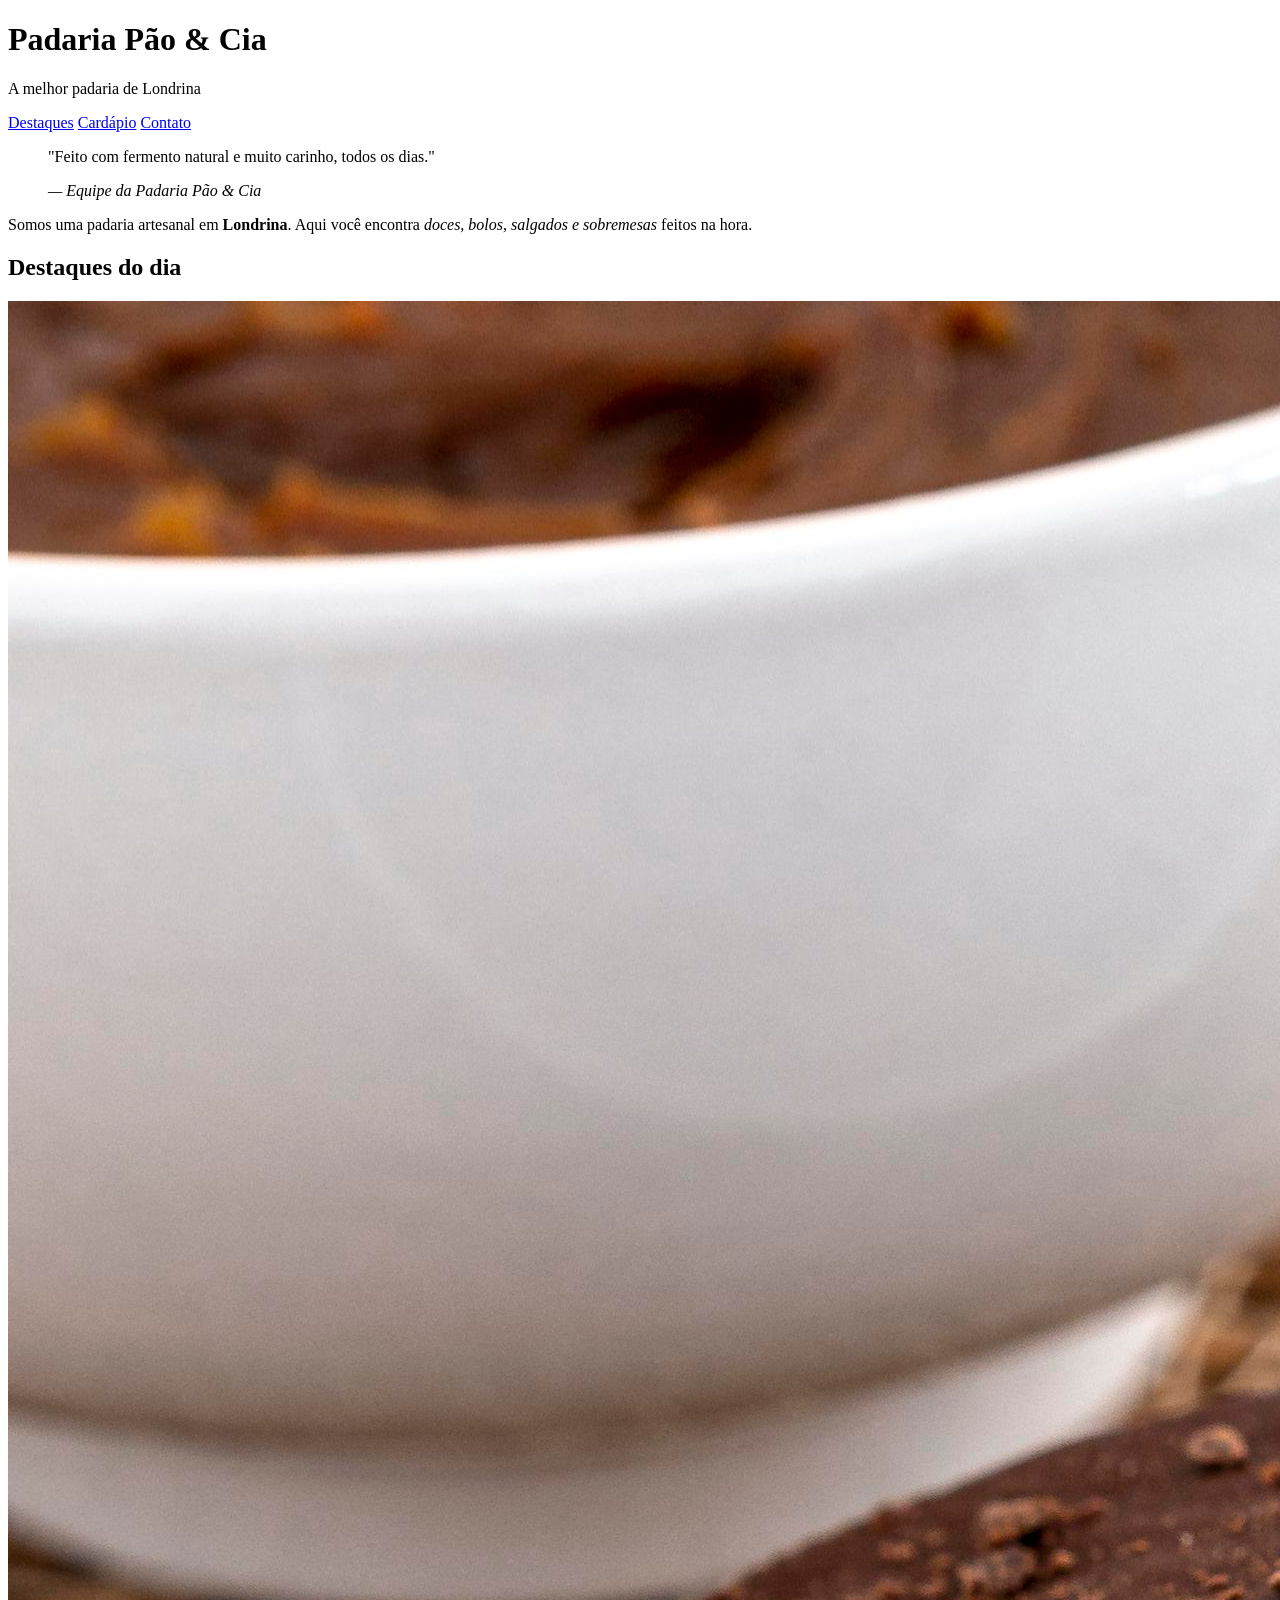
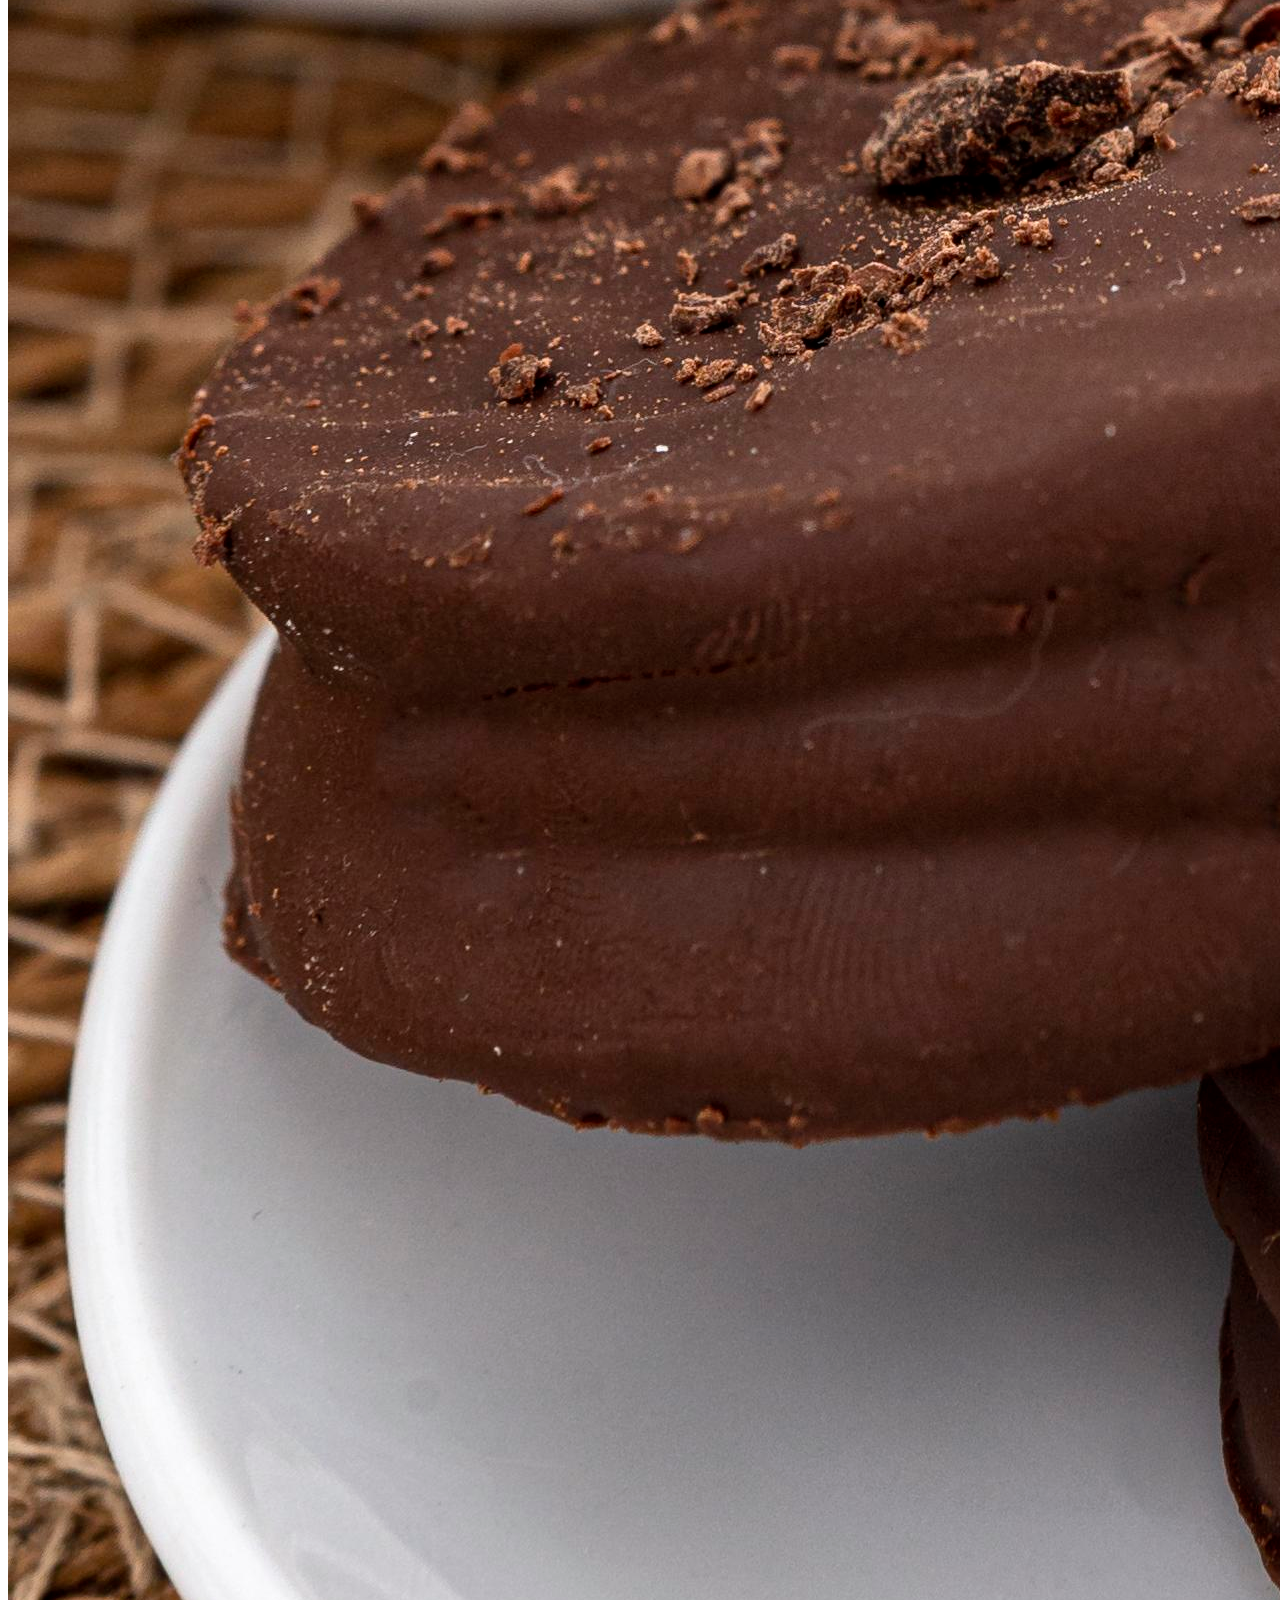
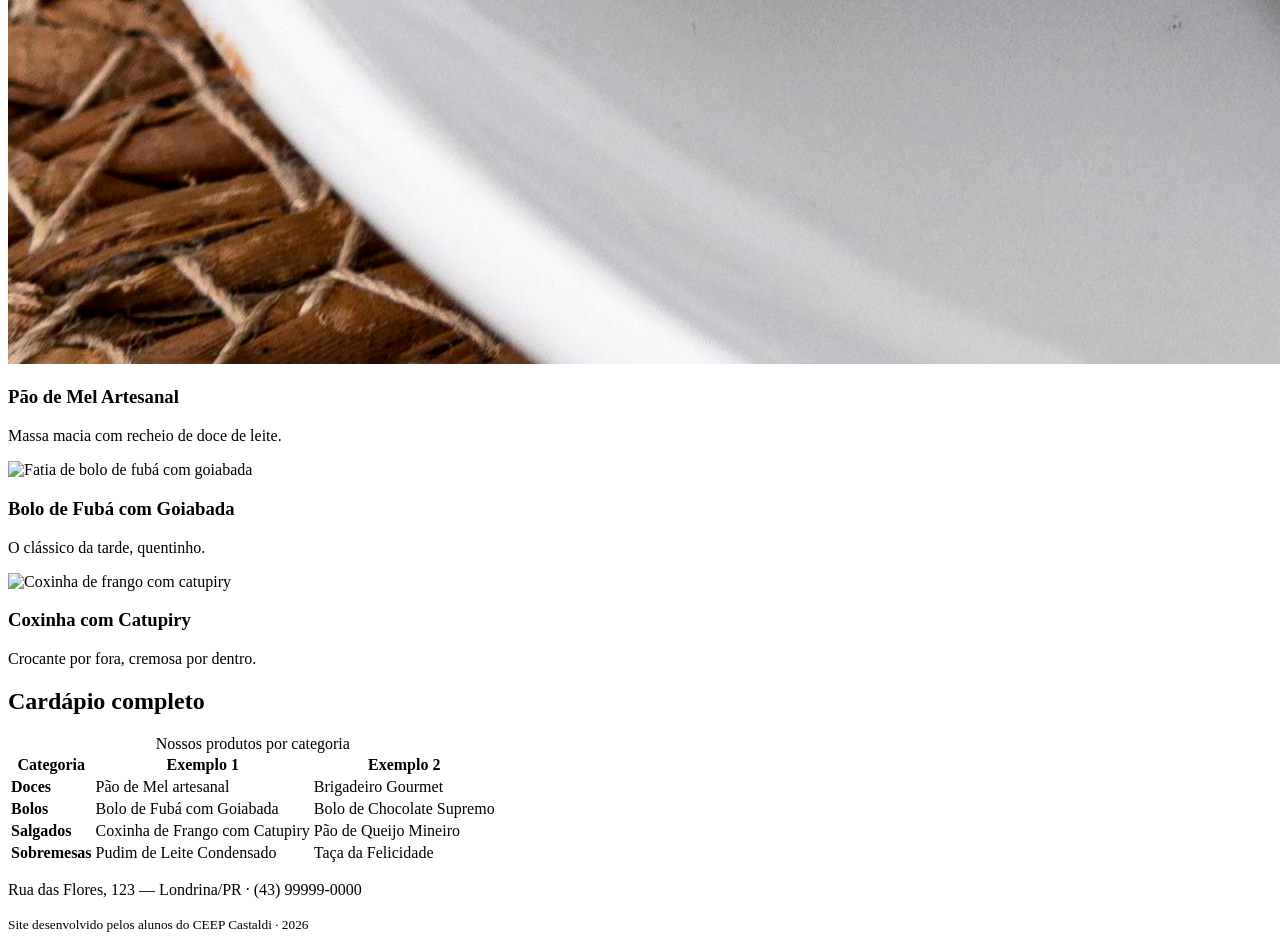
==== index.html @ af4f6470 "ok" ====
<!DOCTYPE html>
<html lang="pt-BR">
<head>
    <meta charset="UTF-8">
    <meta name="viewport" content="width=device-width, initial-scale=1.0">
    <title>Padaria em Londrina</title>
    <link rel="stylesheet" href="style.css">
</head>
<body>

    <!-- CABEÇALHO: identidade + menu de navegação -->
    <header class="cabecalho">
        <h1>Padaria Pão &amp; Cia</h1>
        <p class="subtitulo">A melhor padaria de Londrina</p>
        <nav class="menu">
            <a href="#destaques">Destaques</a>
            <a href="#cardapio">Cardápio</a>
            <a href="#contato">Contato</a>
        </nav>
    </header>

    <main>

        <!-- APRESENTAÇÃO: tags de autoria (blockquote, cite, strong, em) -->
        <section class="intro">
            <blockquote>
                <p>"Feito com fermento natural e muito carinho, todos os dias."</p>
                <cite>— Equipe da Padaria Pão &amp; Cia</cite>
            </blockquote>
            <p>Somos uma padaria artesanal em <strong>Londrina</strong>. Aqui você encontra
               <em>doces, bolos, salgados e sobremesas</em> feitos na hora.</p>
        </section>

        <!-- DESTAQUES: cards em Flexbox -->
        <section id="destaques" class="destaques">
            <h2>Destaques do dia</h2>
            <div class="cards">
                <article class="card">
                    <!-- Troque a URL abaixo pelo caminho da sua foto: src="img/pao-de-mel.jpg" -->
                    <img src="delicious-alfajores-cookies-concept.jpg" alt="Pão de mel artesanal coberto com chocolate">
                    <h3>Pão de Mel Artesanal</h3>
                    <p>Massa macia com recheio de doce de leite.</p>
                </article>
                <article class="card">
                    <img src="https://placehold.co/300x200?text=Bolo+de+Fuba" alt="Fatia de bolo de fubá com goiabada">
                    <h3>Bolo de Fubá com Goiabada</h3>
                    <p>O clássico da tarde, quentinho.</p>
                </article>
                <article class="card">
                    <img src="https://placehold.co/300x200?text=Coxinha" alt="Coxinha de frango com catupiry">
                    <h3>Coxinha com Catupiry</h3>
                    <p>Crocante por fora, cremosa por dentro.</p>
                </article>
            </div>
        </section>

        <!-- CARDÁPIO: a tabela original, agora semântica e estilizada -->
        <section id="cardapio" class="cardapio">
            <h2>Cardápio completo</h2>
            <table class="tabela-cardapio">
                <caption>Nossos produtos por categoria</caption>
                <thead>
                    <tr>
                        <th scope="col">Categoria</th>
                        <th scope="col">Exemplo 1</th>
                        <th scope="col">Exemplo 2</th>
                    </tr>
                </thead>
                <tbody>
                    <tr>
                        <td><strong>Doces</strong></td>
                        <td>Pão de Mel artesanal</td>
                        <td>Brigadeiro Gourmet</td>
                    </tr>
                    <tr>
                        <td><strong>Bolos</strong></td>
                        <td>Bolo de Fubá com Goiabada</td>
                        <td>Bolo de Chocolate Supremo</td>
                    </tr>
                    <tr>
                        <td><strong>Salgados</strong></td>
                        <td>Coxinha de Frango com Catupiry</td>
                        <td>Pão de Queijo Mineiro</td>
                    </tr>
                    <tr>
                        <td><strong>Sobremesas</strong></td>
                        <td>Pudim de Leite Condensado</td>
                        <td>Taça da Felicidade</td>
                    </tr>
                </tbody>
            </table>
        </section>

    </main>

    <!-- RODAPÉ -->
    <footer id="contato" class="rodape">
        <p>Rua das Flores, 123 — Londrina/PR · (43) 99999-0000</p>
        <p><small>Site desenvolvido pelos alunos do CEEP Castaldi · 2026</small></p>
    </footer>

</body>
</html>
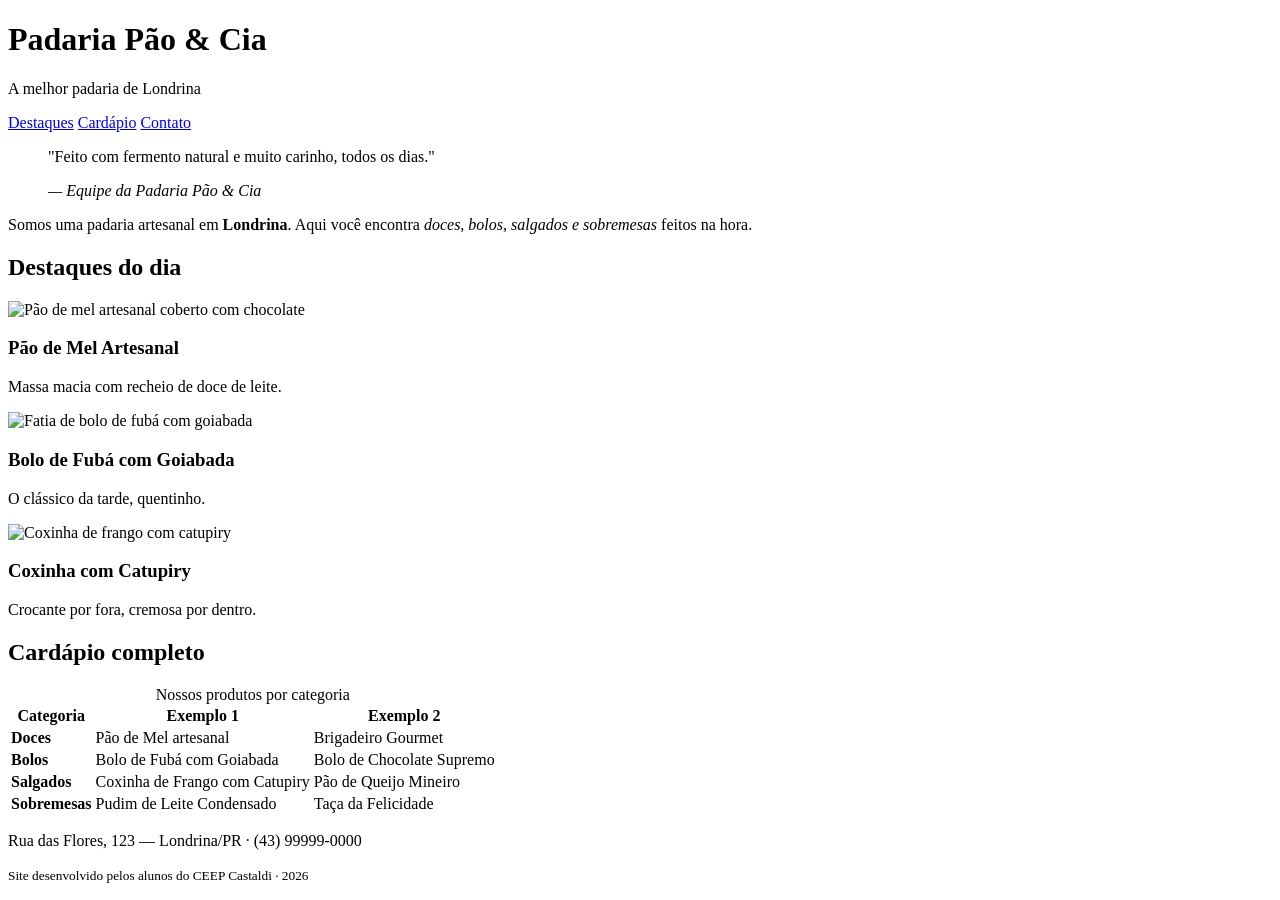
==== commit 7add82e7: "ok" ====
--- a/index.html
+++ b/index.html
@@ -37,7 +37,7 @@
             <div class="cards">
                 <article class="card">
                     <!-- Troque a URL abaixo pelo caminho da sua foto: src="img/pao-de-mel.jpg" -->
-                    <img src="delicious-alfajores-cookies-concept.jpg" alt="Pão de mel artesanal coberto com chocolate">
+                    <img src="paodemel.png" alt="Pão de mel artesanal coberto com chocolate">
                     <h3>Pão de Mel Artesanal</h3>
                     <p>Massa macia com recheio de doce de leite.</p>
                 </article>
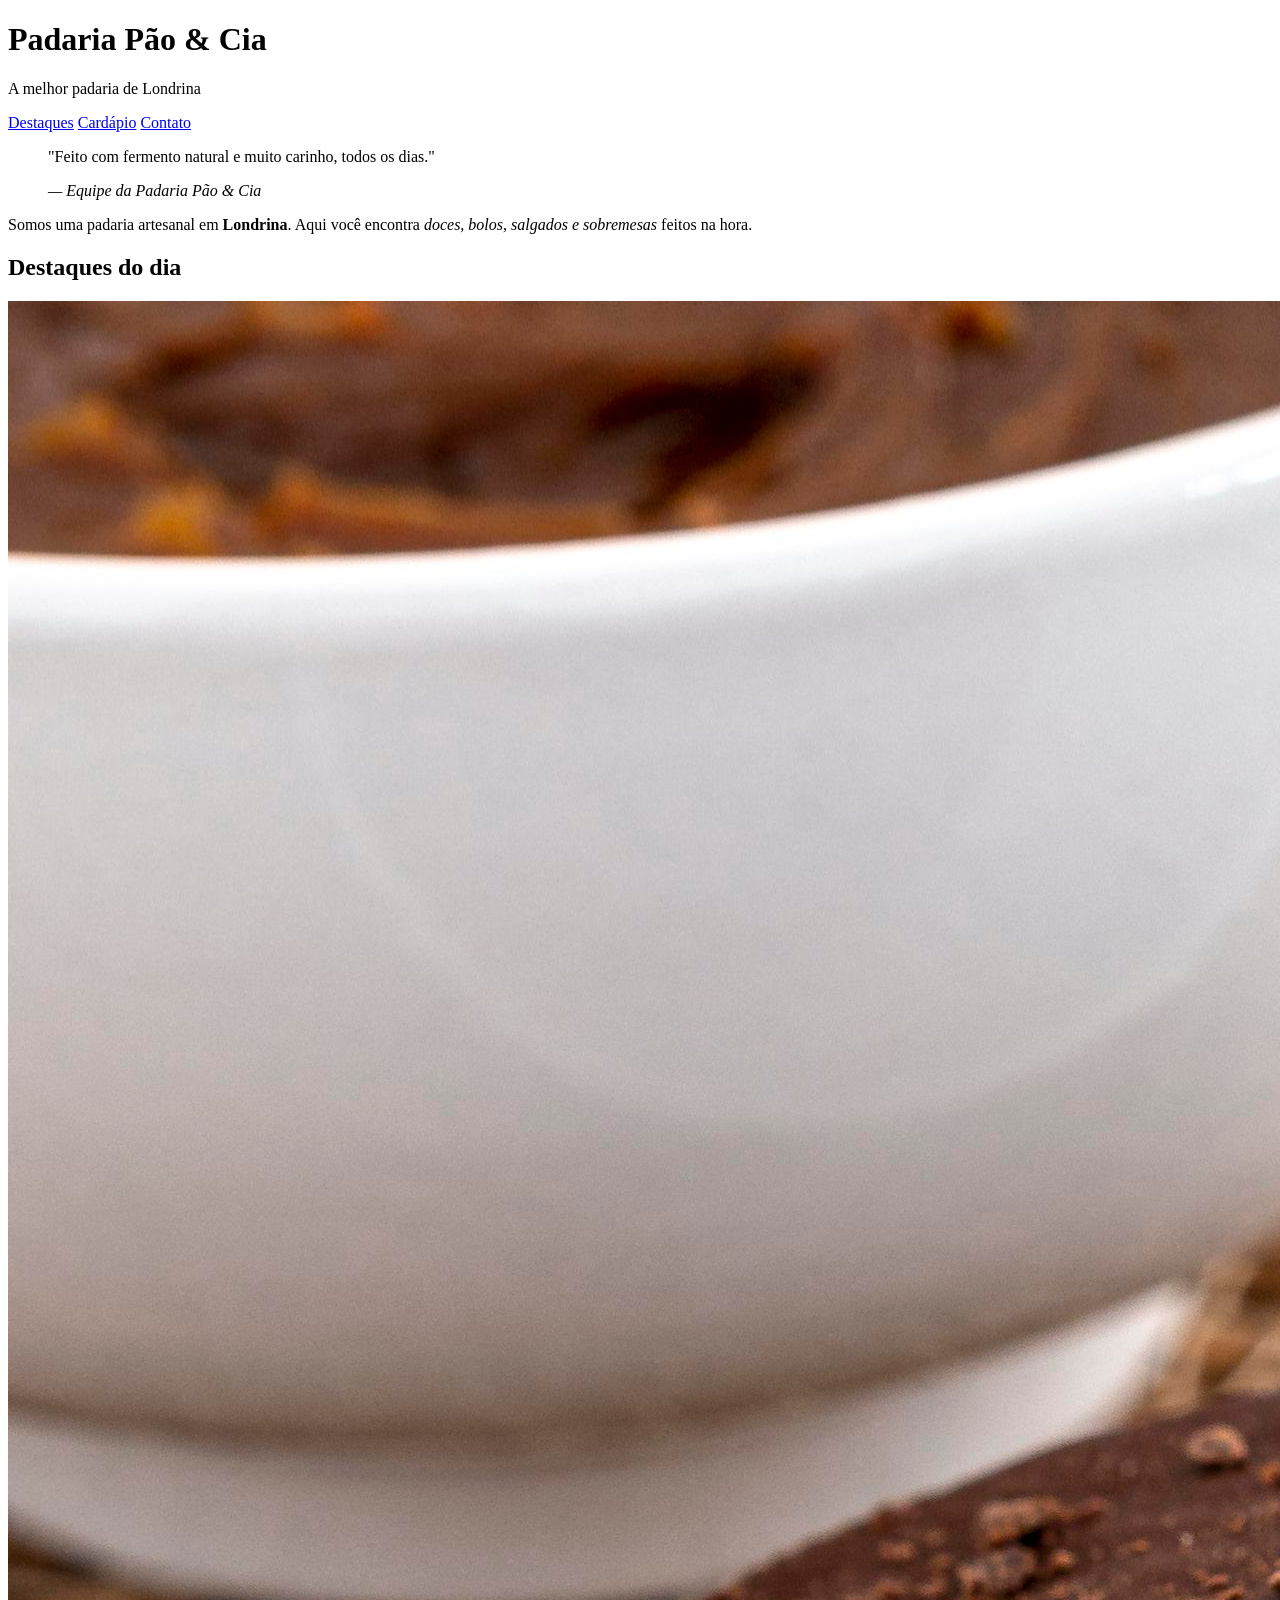
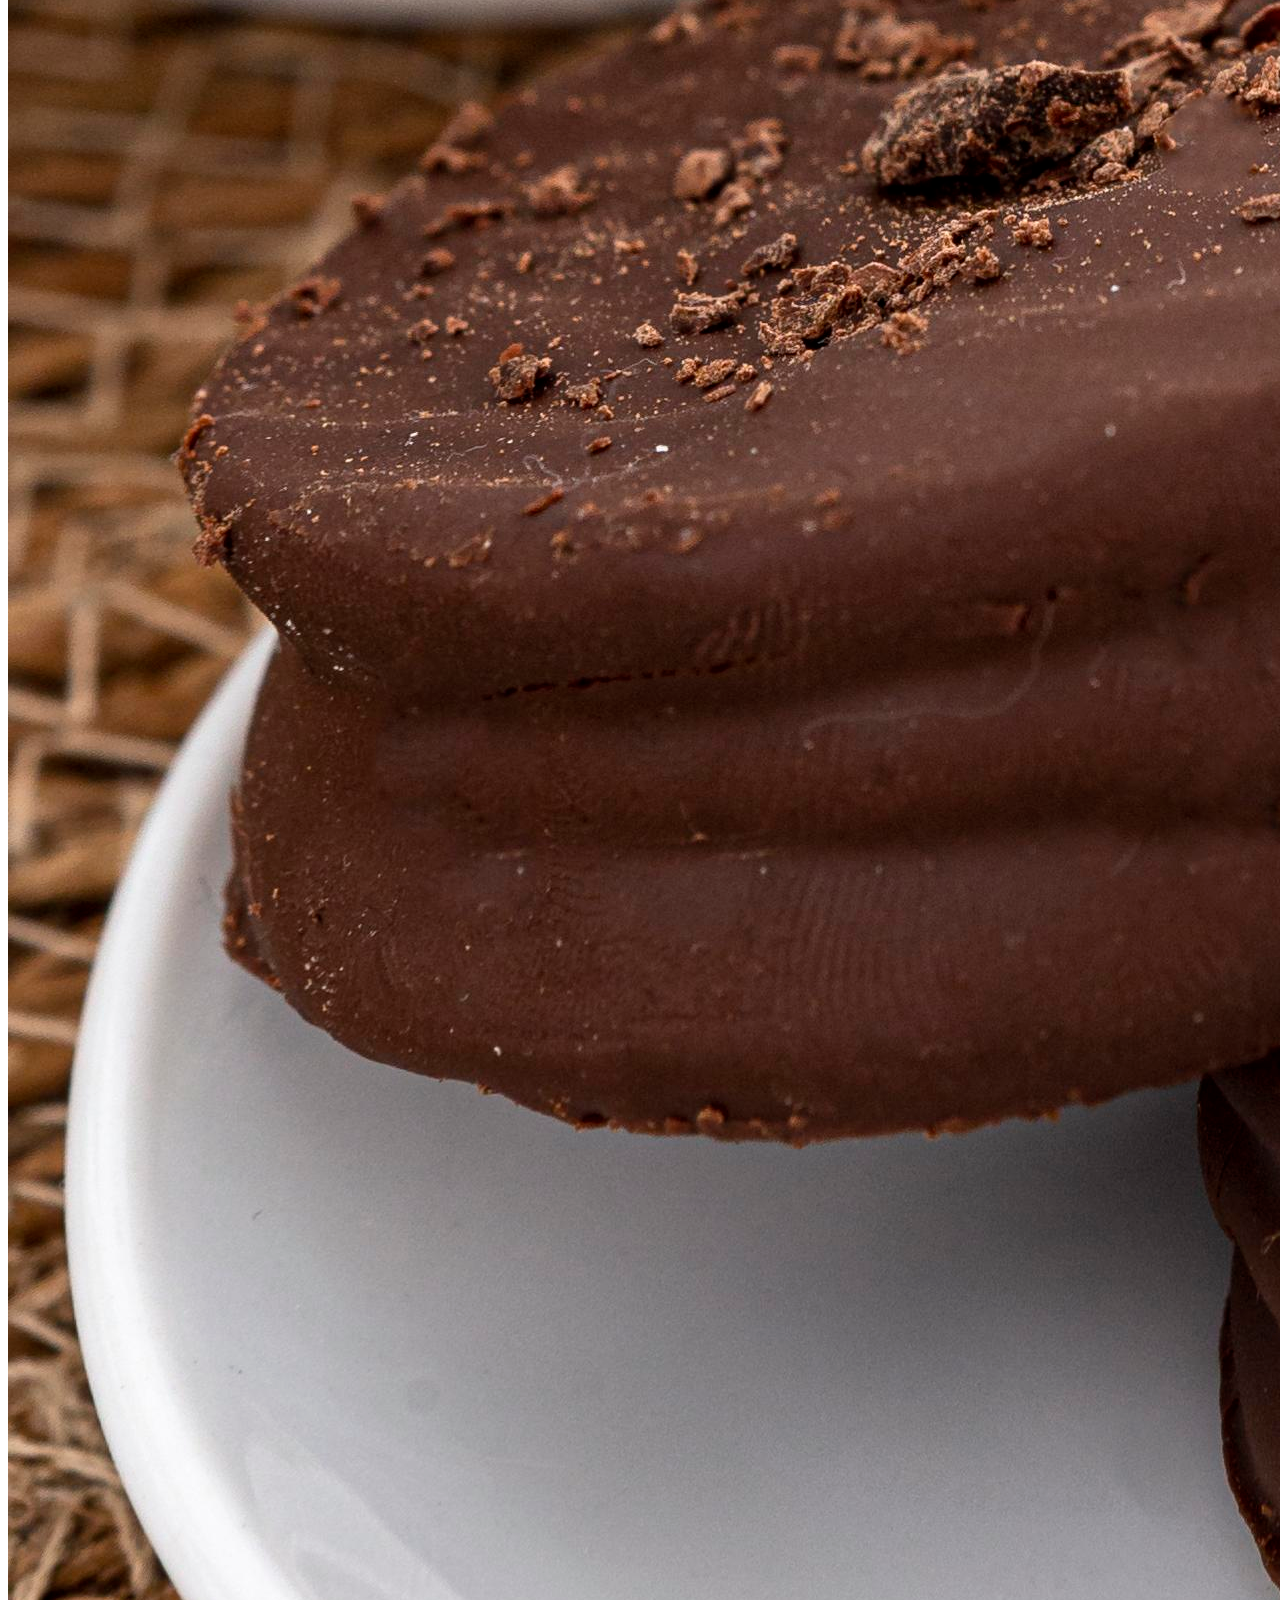
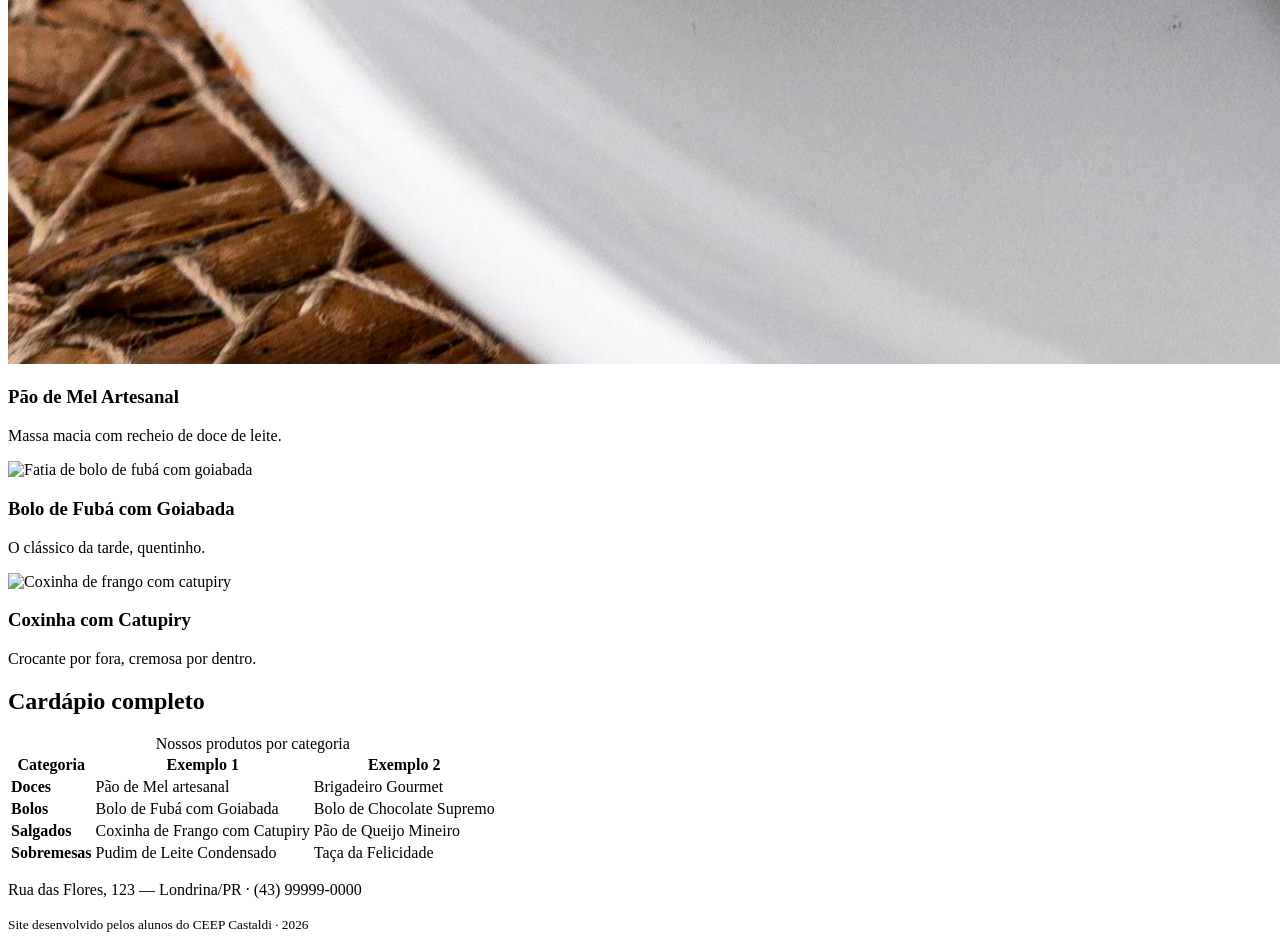
==== commit f6bc5a60: "ok" ====
--- a/index.html
+++ b/index.html
@@ -37,7 +37,7 @@
             <div class="cards">
                 <article class="card">
                     <!-- Troque a URL abaixo pelo caminho da sua foto: src="img/pao-de-mel.jpg" -->
-                    <img src="paodemel.png" alt="Pão de mel artesanal coberto com chocolate">
+                    <img src="delicious-alfajores-cookies-concept.jpg" alt="Pão de mel artesanal coberto com chocolate">
                     <h3>Pão de Mel Artesanal</h3>
                     <p>Massa macia com recheio de doce de leite.</p>
                 </article>
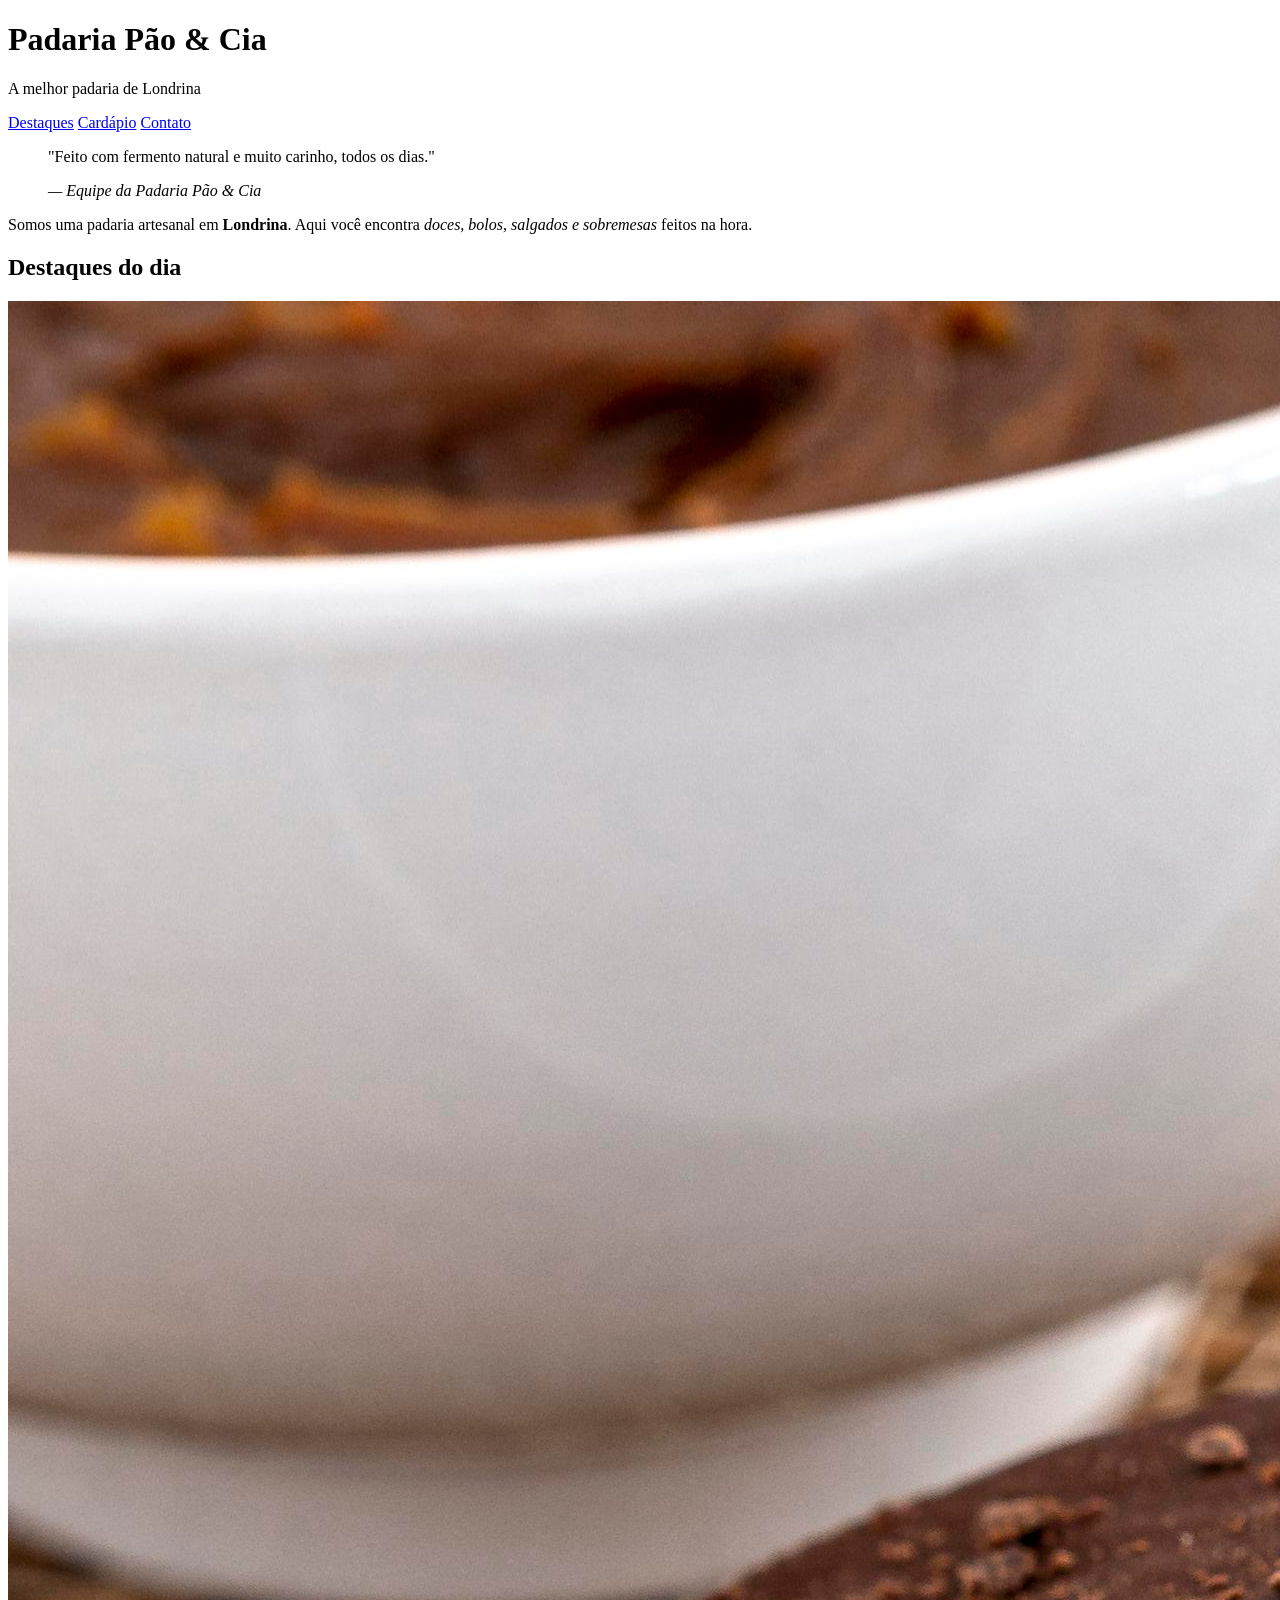
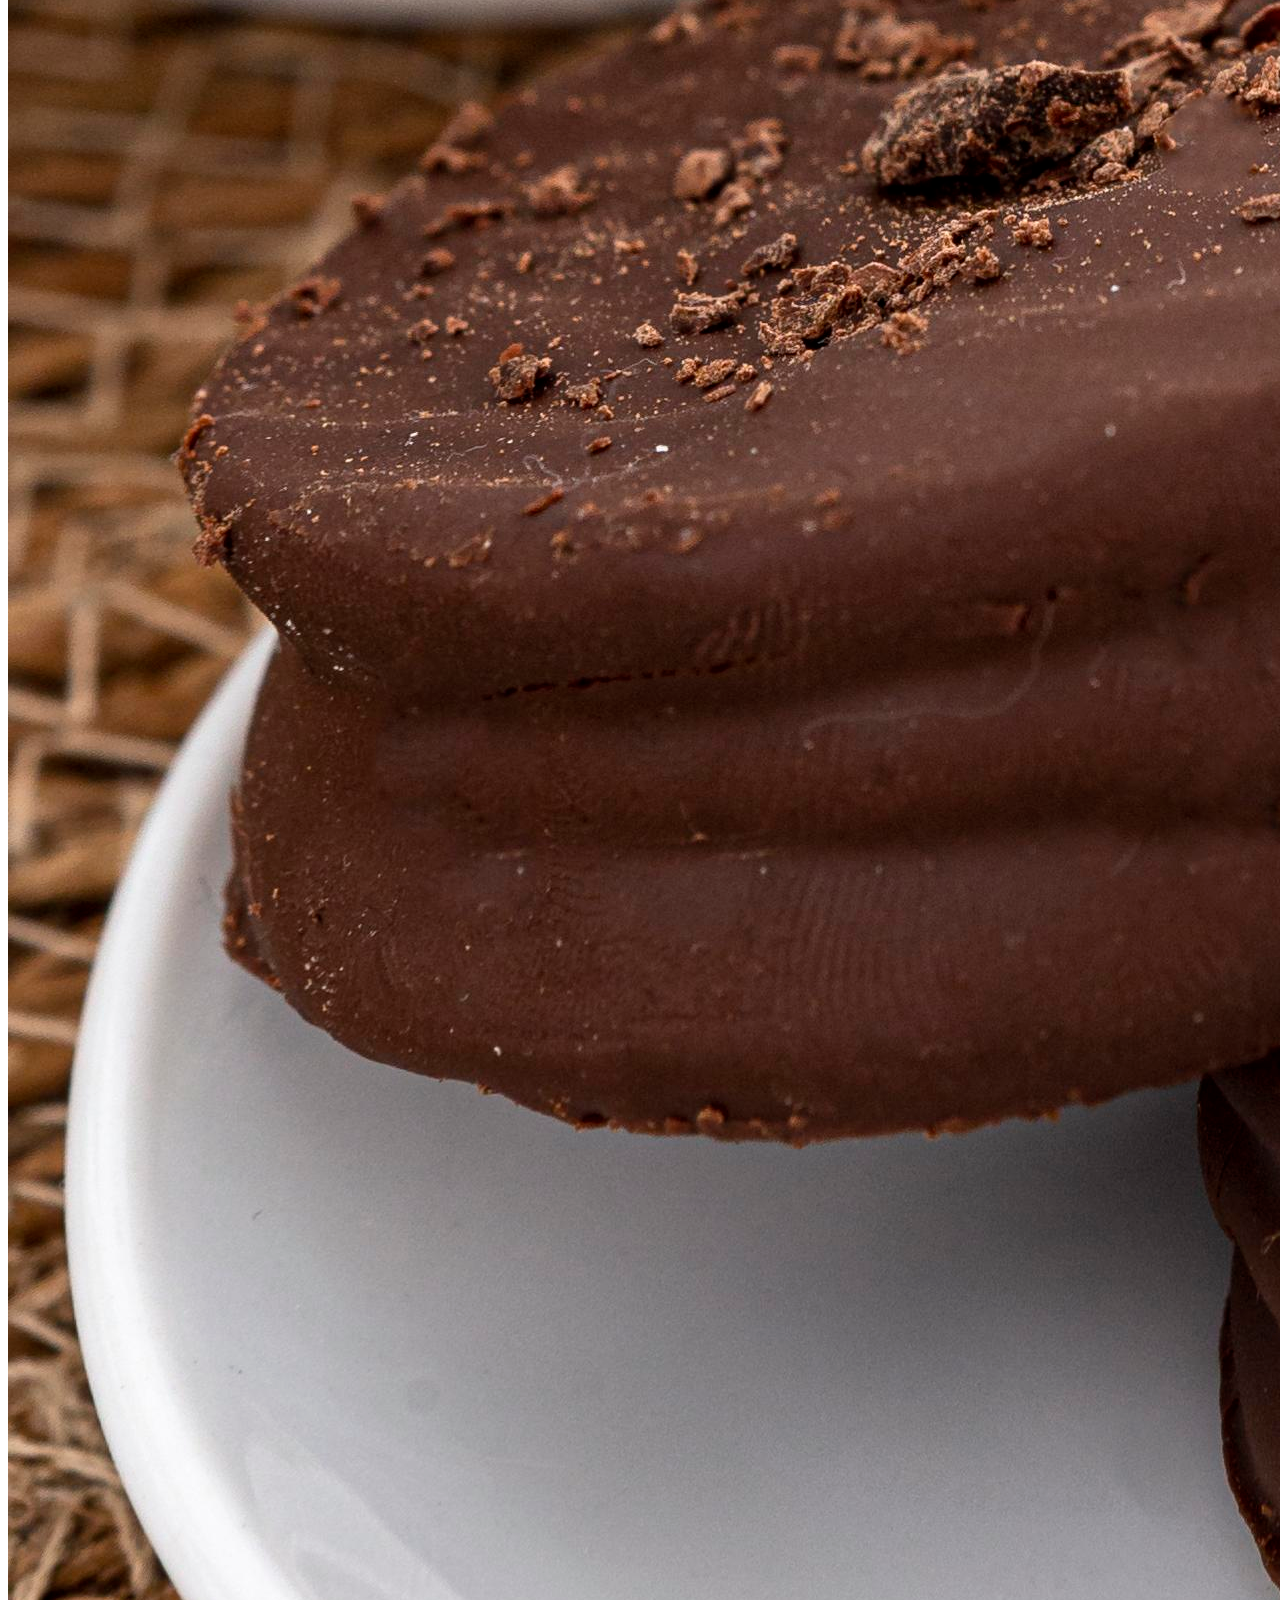
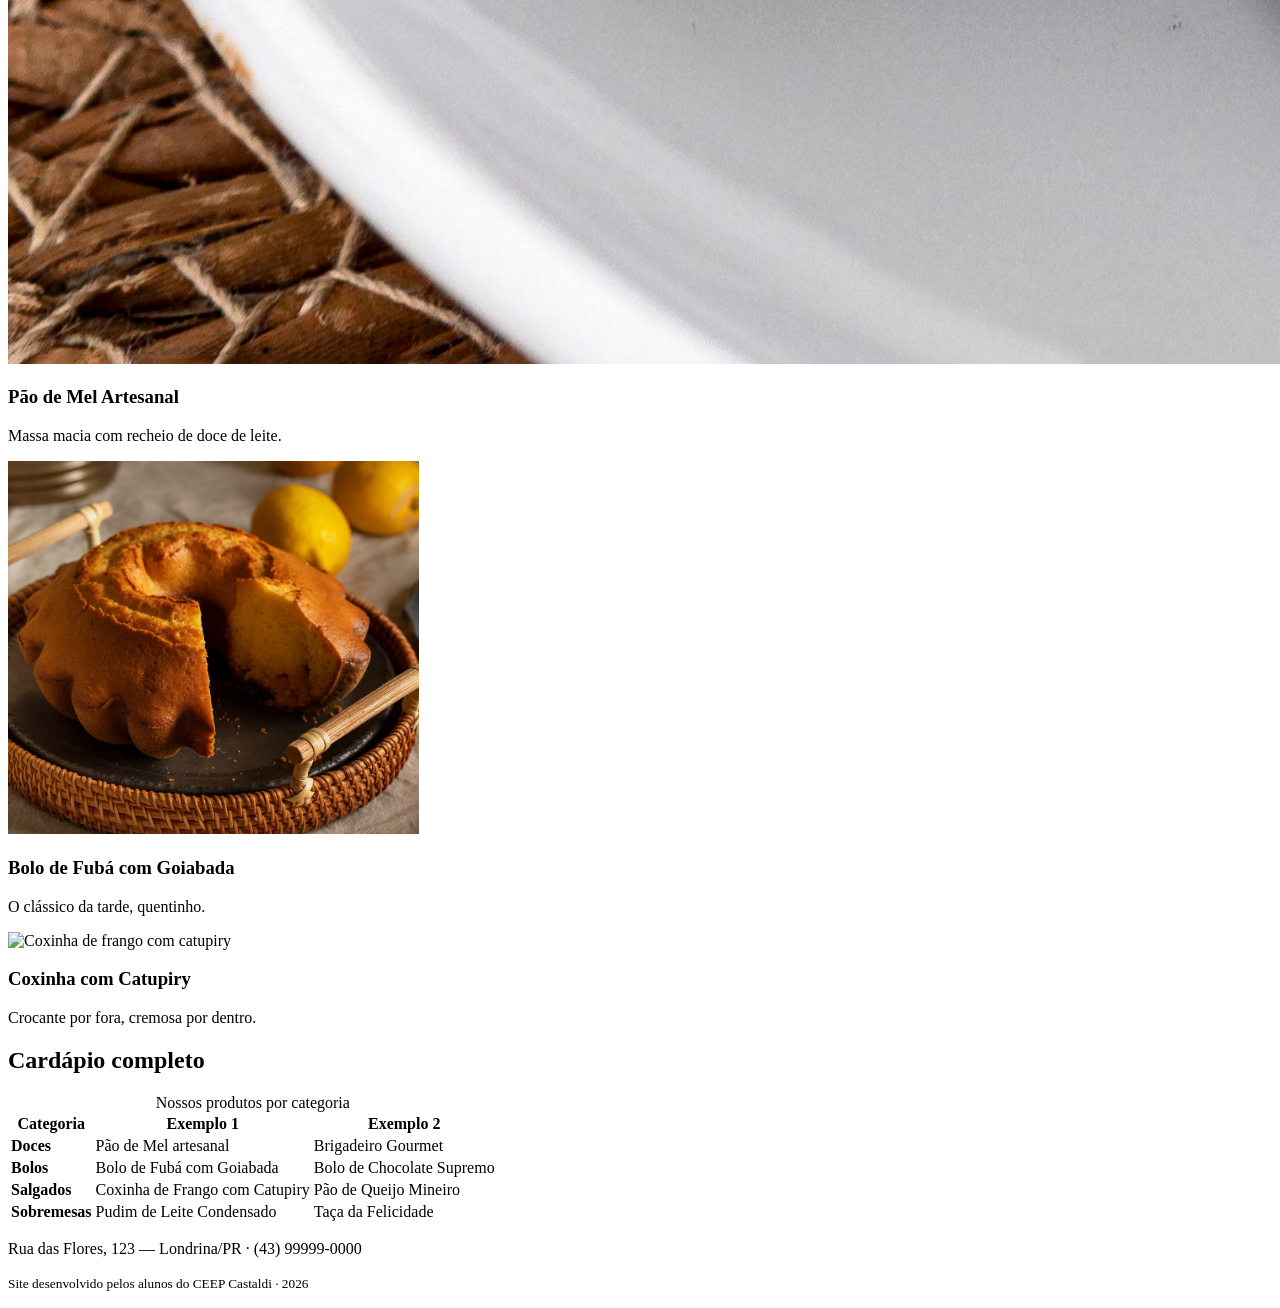
==== commit 33feac94: "ok" ====
--- a/index.html
+++ b/index.html
@@ -42,7 +42,7 @@
                     <p>Massa macia com recheio de doce de leite.</p>
                 </article>
                 <article class="card">
-                    <img src="https://placehold.co/300x200?text=Bolo+de+Fuba" alt="Fatia de bolo de fubá com goiabada">
+                    <img src="Captura de tela_2026-08-27_09-24-59.png" alt="Fatia de bolo de fubá com goiabada">
                     <h3>Bolo de Fubá com Goiabada</h3>
                     <p>O clássico da tarde, quentinho.</p>
                 </article>
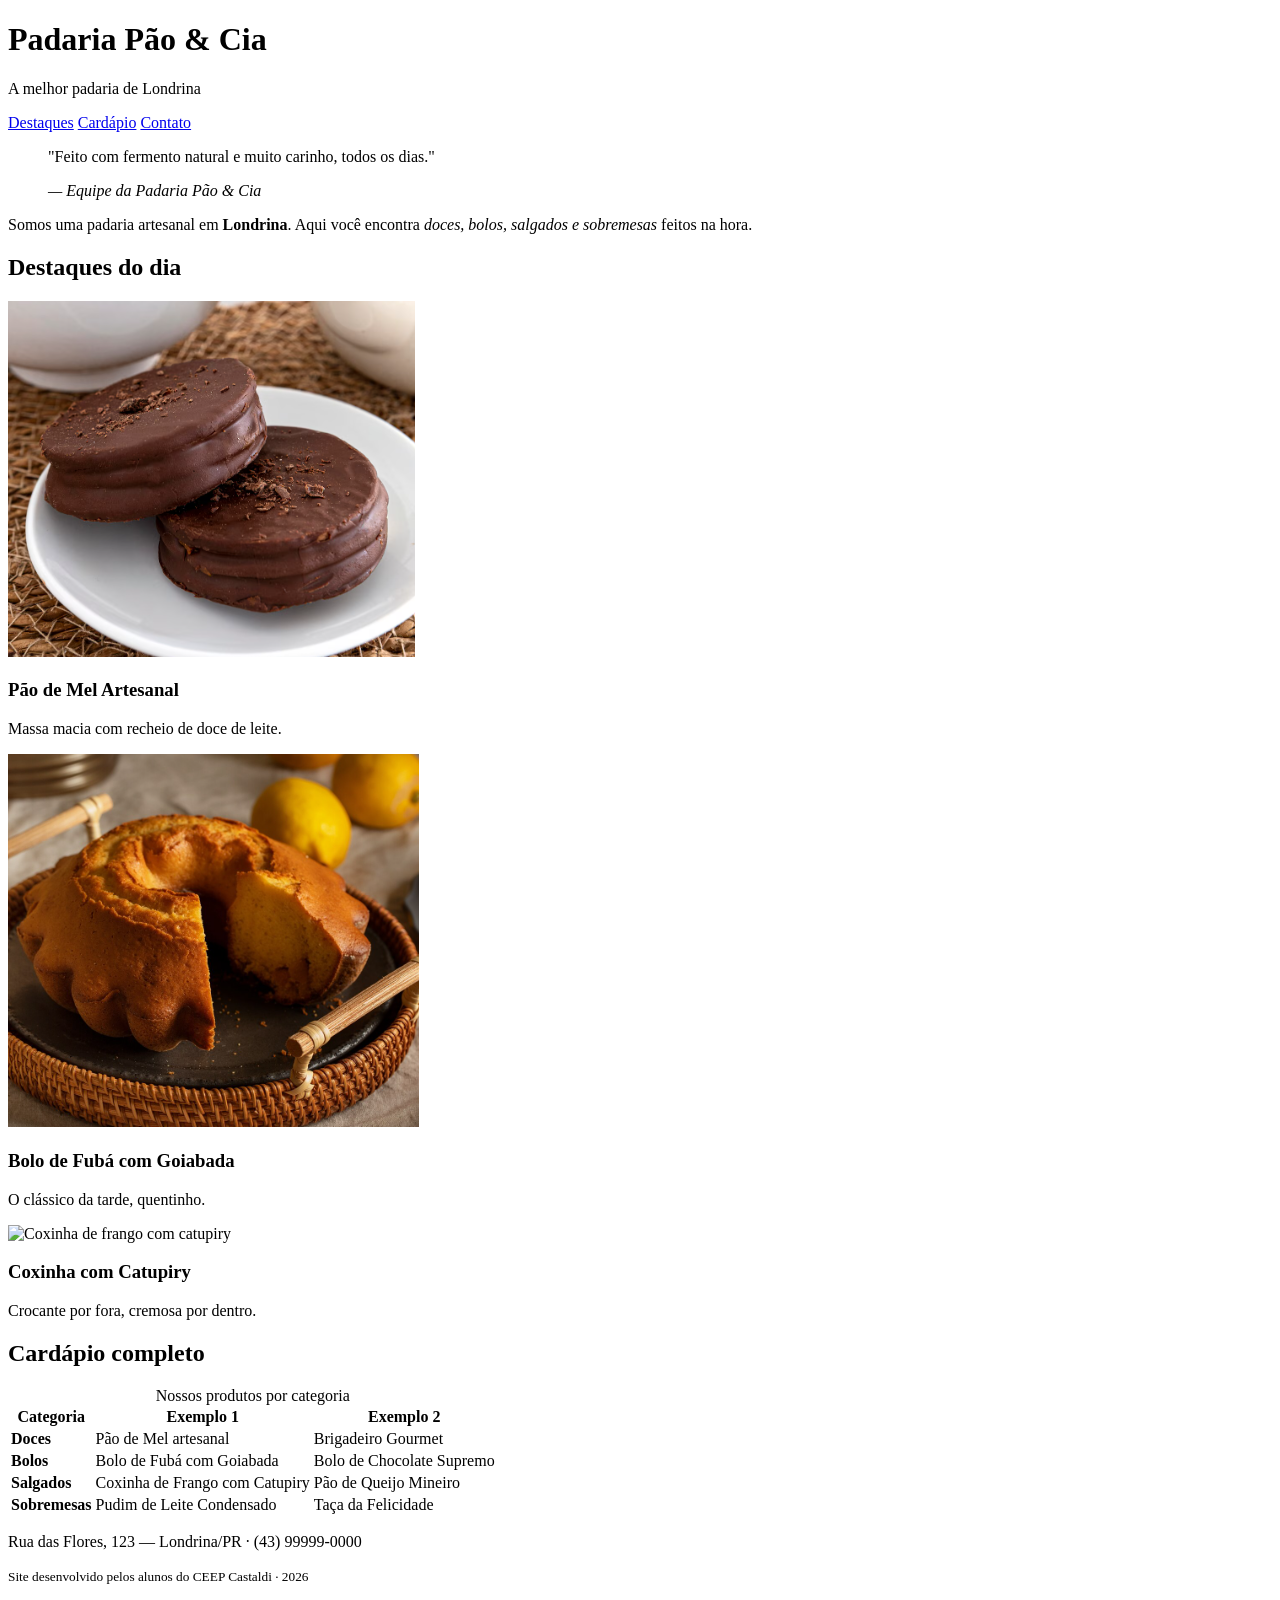
==== commit e844cad9: "ok" ====
--- a/index.html
+++ b/index.html
@@ -37,7 +37,7 @@
             <div class="cards">
                 <article class="card">
                     <!-- Troque a URL abaixo pelo caminho da sua foto: src="img/pao-de-mel.jpg" -->
-                    <img src="delicious-alfajores-cookies-concept.jpg" alt="Pão de mel artesanal coberto com chocolate">
+                    <img src="Captura de tela_2026-08-27_09-29-29.png" alt="Pão de mel artesanal coberto com chocolate">
                     <h3>Pão de Mel Artesanal</h3>
                     <p>Massa macia com recheio de doce de leite.</p>
                 </article>
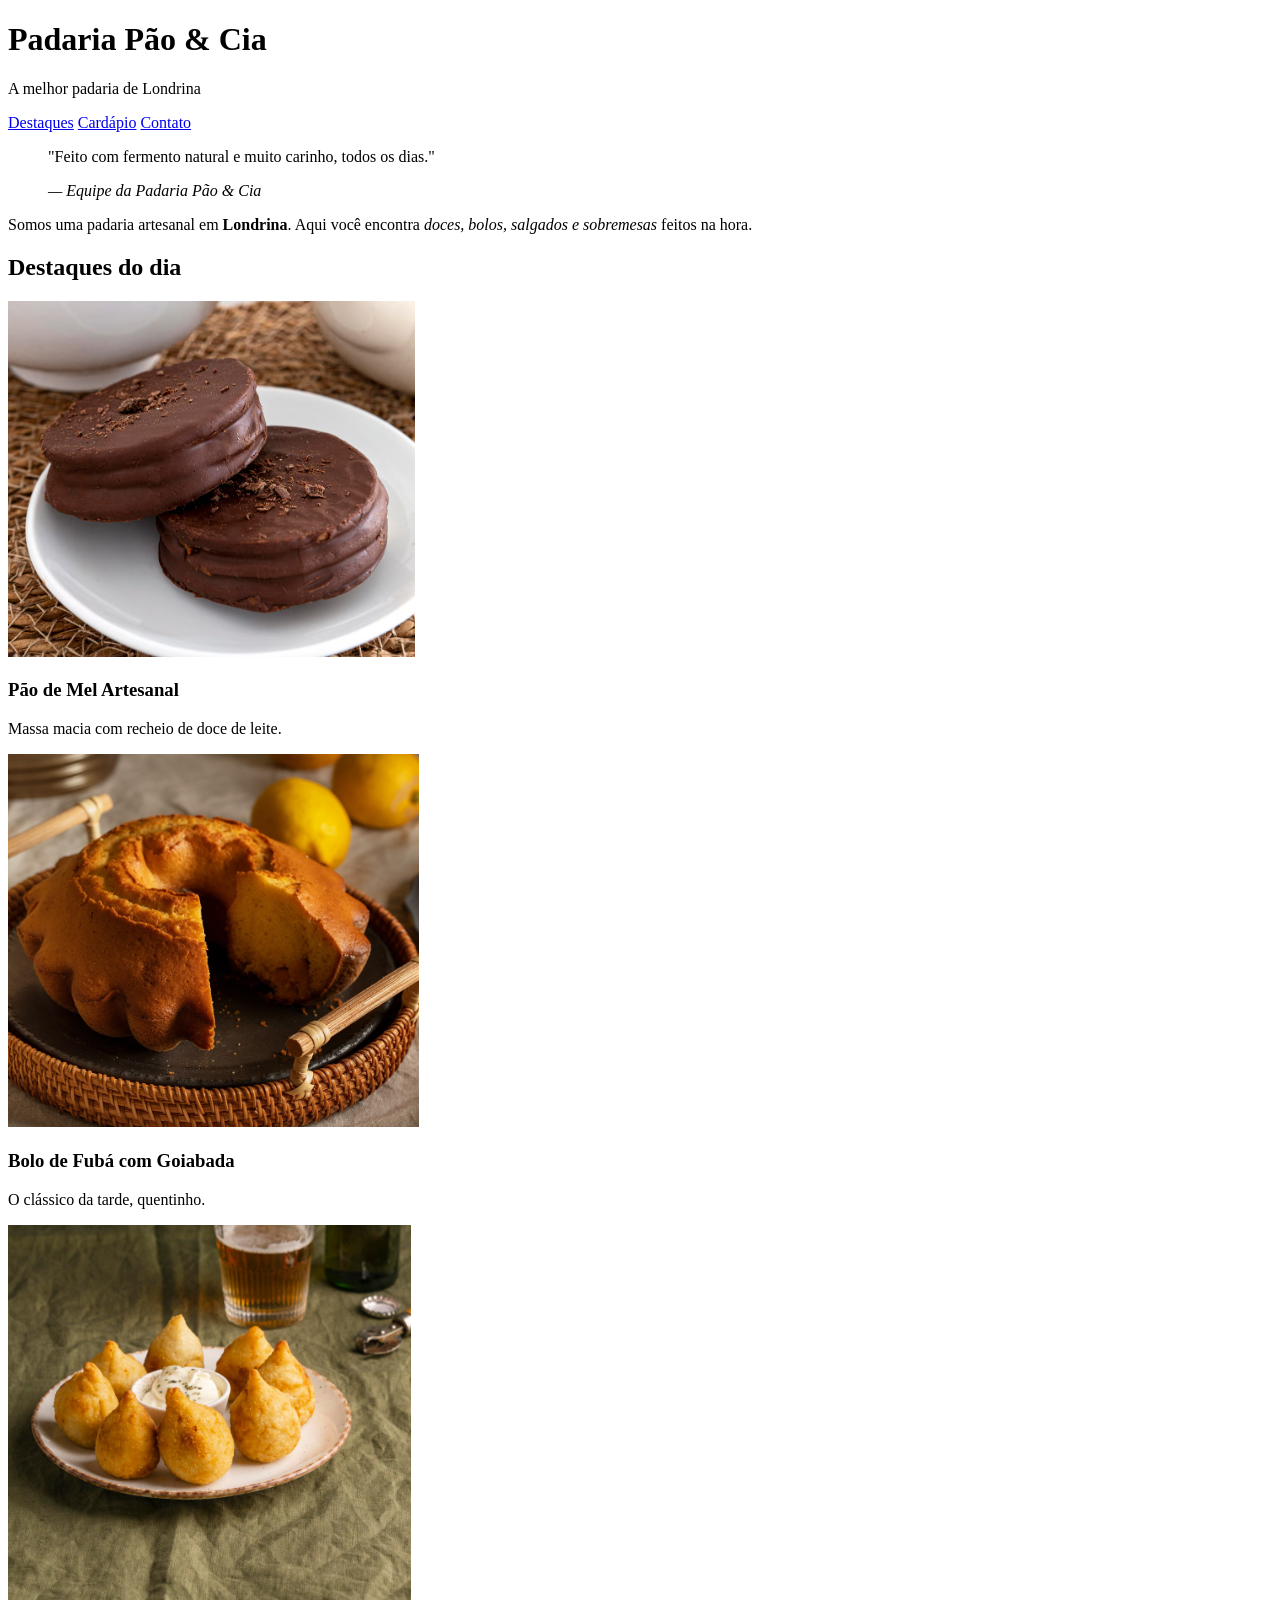
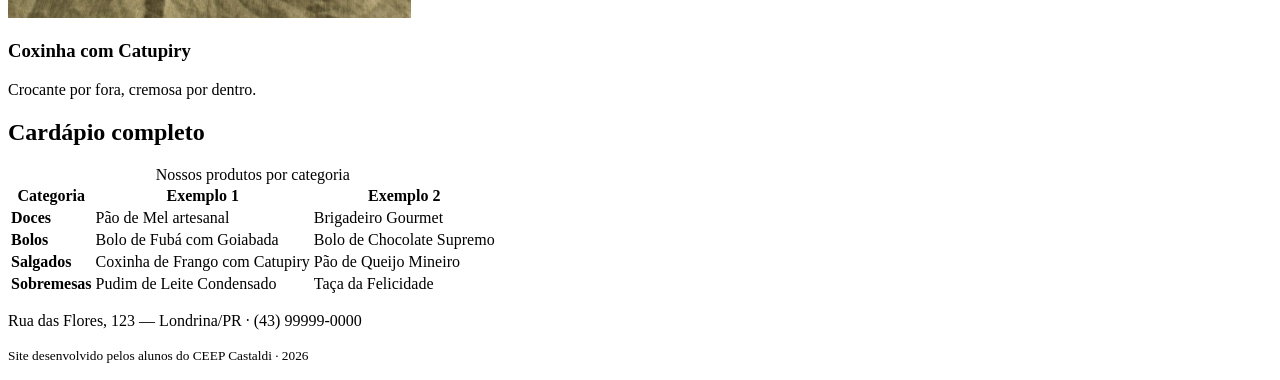
==== commit b341e18c: "ok" ====
--- a/index.html
+++ b/index.html
@@ -47,7 +47,7 @@
                     <p>O clássico da tarde, quentinho.</p>
                 </article>
                 <article class="card">
-                    <img src="https://placehold.co/300x200?text=Coxinha" alt="Coxinha de frango com catupiry">
+                    <img src="Captura de tela_2026-08-27_09-32-16.png" alt="Coxinha de frango com catupiry">
                     <h3>Coxinha com Catupiry</h3>
                     <p>Crocante por fora, cremosa por dentro.</p>
                 </article>
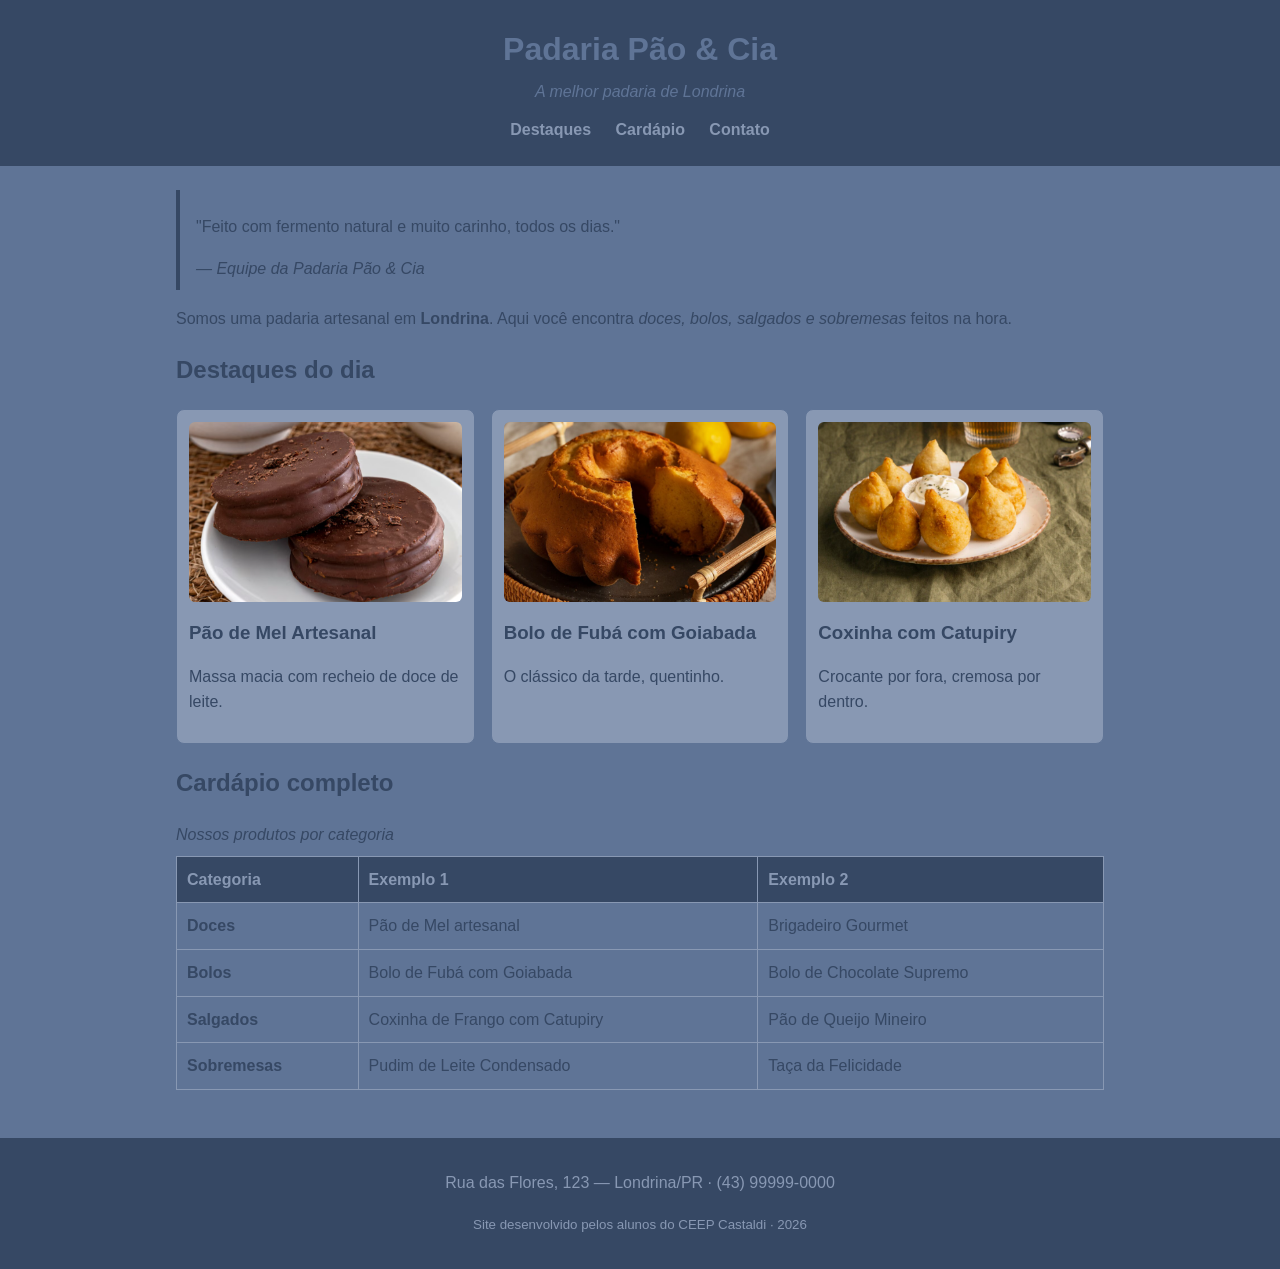
==== commit bbab9143: "ok" ====
--- a/index.html
+++ b/index.html
@@ -13,8 +13,8 @@
         <h1>Padaria Pão &amp; Cia</h1>
         <p class="subtitulo">A melhor padaria de Londrina</p>
         <nav class="menu">
-            <a href="#destaques">Destaques</a>
-            <a href="#cardapio">Cardápio</a>
+            <a href="destaques.html">Destaques</a>
+            <a href="cardapio.html">Cardápio</a>
             <a href="#contato">Contato</a>
         </nav>
     </header>
--- a/style.css
+++ b/style.css
@@ -0,0 +1,119 @@
+/* =========================================================
+   PADARIA PÃO & CIA — CSS do Encontro 1
+   Paleta com contraste aprovado no padrão WCAG AA
+   ========================================================= */
+
+/* box-sizing: a largura já inclui padding e borda (Box Model) */
+* {
+    box-sizing: border-box;
+}
+
+body {
+    font-family: Arial, Helvetica, sans-serif;
+    line-height: 1.6;
+    margin: 0;
+    color:#364864;             /* marrom escuro (texto) */
+    background-color: #5f7496;  /* creme (fundo) */
+}
+
+/* ===== Cabeçalho ===== */
+.cabecalho {
+    background-color: #364864;  /* âmbar escuro — texto branco tem contraste AA */
+    color: #5f7496;
+    text-align: center;
+    padding: 24px 16px;
+}
+
+.cabecalho h1 {
+    margin: 0;
+}
+
+.subtitulo {
+    margin: 4px 0 12px;
+    font-style: italic;
+}
+
+.menu a {
+    color: #8898b3;
+    text-decoration: none;
+    margin: 0 10px;
+    font-weight: bold;
+}
+
+.menu a:hover {
+    text-decoration: underline;
+}
+
+/* ===== Área central ===== */
+main {
+    max-width: 960px;
+    margin: 0 auto;    /* centraliza a página */
+    padding: 24px 16px;
+}
+
+blockquote {
+    border-left: 4px solid #364864;
+    margin: 0 0 16px;
+    padding: 8px 16px;
+    background-color: #5f7496;
+}
+
+/* ===== Cards de destaque (Flexbox) ===== */
+.cards {
+    display: flex;         /* coloca os cards lado a lado */
+    flex-wrap: wrap;       /* quebra a linha em telas menores */
+    gap: 16px;             /* espaço entre os cards */
+}
+
+.card {
+    flex: 1 1 250px;       /* cresce, encolhe, largura base 250px */
+    border: 1px solid #5f7496;
+    border-radius: 8px;
+    padding: 12px;
+    background-color: #8898b3;
+}
+
+.card img {
+    width: 100%;
+    height: 180px;
+    object-fit: cover;     /* recorta a imagem sem deformar */
+    border-radius: 6px;
+}
+
+.card h3 {
+    margin: 8px 0 4px;
+}
+
+/* ===== Tabela do cardápio ===== */
+.tabela-cardapio {
+    width: 100%;
+    border-collapse: collapse;   /* junta as bordas das células */
+    margin-top: 8px;
+}
+
+.tabela-cardapio caption {
+    text-align: left;
+    font-style: italic;
+    margin-bottom: 8px;
+}
+
+.tabela-cardapio th,
+.tabela-cardapio td {
+    border: 1px solid #8898b3;
+    padding: 10px;
+    text-align: left;
+}
+
+.tabela-cardapio thead {
+    background-color: #364864;
+    color: #8898b3;
+}
+
+/* ===== Rodapé ===== */
+.rodape {
+    background-color: #364864;
+    color: #8898b3;
+    text-align: center;
+    padding: 16px;
+    margin-top: 24px;
+}
